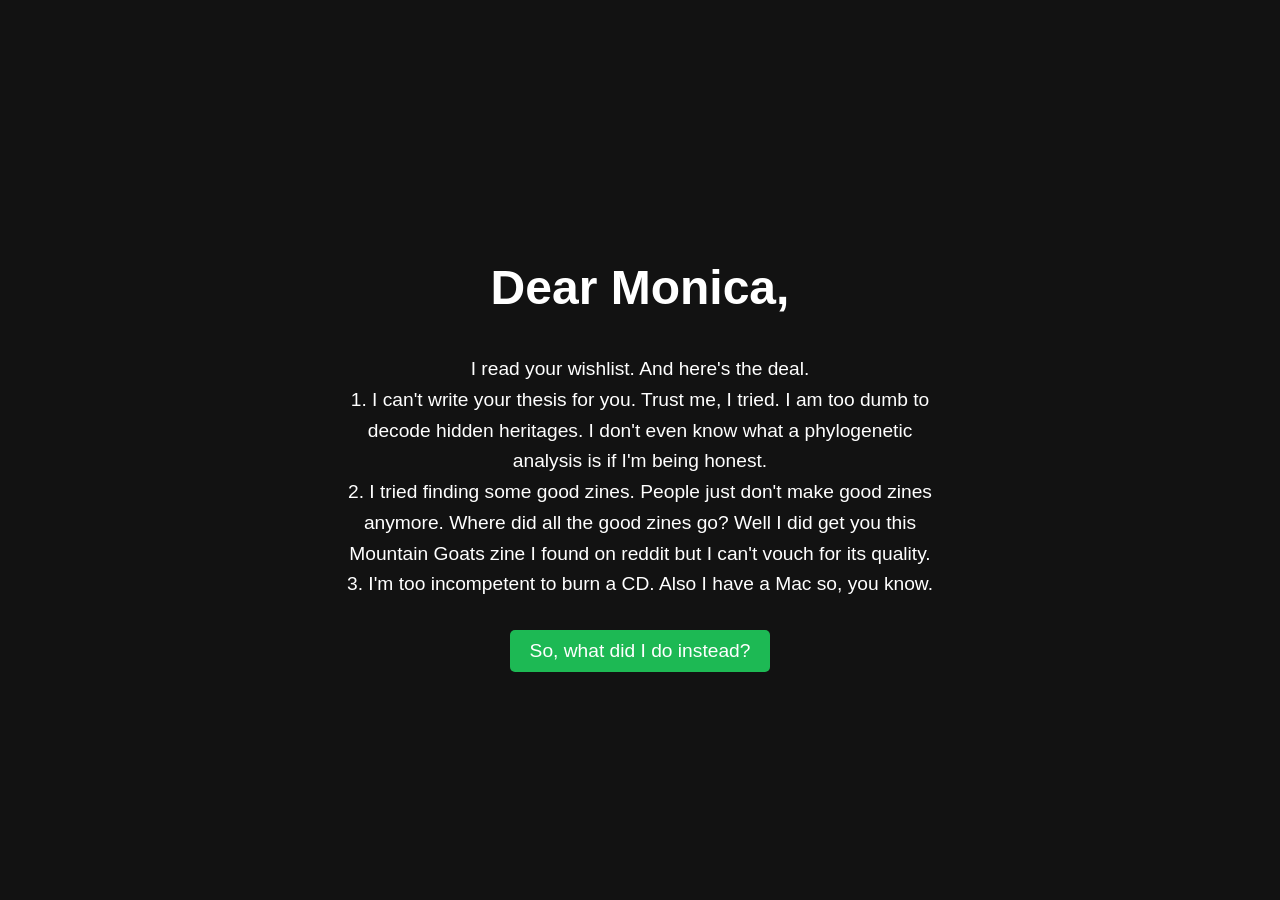
==== index.html @ f23e7cba "Update script link in index.html" ====
<!DOCTYPE html>
<html lang="en">
<head>
    <meta charset="UTF-8">
    <meta name="viewport" content="width=device-width, initial-scale=1.0">
  <link href="https://fonts.googleapis.com/css2?family=IM+Fell+DW+Pica&display=swap" rel="stylesheet">
  <link rel="stylesheet" href="style.css">


    <title>Interactive Mixtape</title>
</head>
<body>
  
  <div id="landing-page">
    <h1>Dear Monica,</h1>
    <p>I read your wishlist. And here's the deal. </br>
      1. I can't write your thesis for you. Trust me, I tried. I am too dumb to decode hidden heritages. I don't even know what a phylogenetic analysis is if I'm being honest. </br>
  2. I tried finding some good zines. People just don't make good zines anymore. Where did all the good zines go? Well I did get you this Mountain Goats zine I found on reddit but I can't vouch for its quality. </br>
  3. I'm too incompetent to burn a CD. Also I have a Mac so, you know. 
      </p>
    <button id="enter-button">So, what did I do instead?</button>
</div>

<div id="second-landing-page" style="display: none;">
    <p>So instead I set out to make this interpretative hybrid of all three. This website will be a sort of </p><div id="fancy-text">vaguely-your-thesis-inspired </br> annotated-mixtape-zine</div> <p>At first I thought I should make a mixtape of songs that narrate folk tales, but then I realize I only know about four such songs (a devastating blow), so I broadened the concept a little. Since you study common ancestry in global folktales, as well as their evolution over time, the concept is "modern takes on folk music" and "cross-country folk music/modern music polination". As an avid folk listener, this is all also (an oddly specific corner of) the music I really like. Actually maybe this whole thing is just an excuse to make someone other than me in this world listen to False Lankum. Anyways, enjoy queen.</p>
    <button id="start-button">I present to you...</button>
</div>

<div id="third-landing-page" style="display: none;">
    <h1>folklore (monica's version)</h1>
</div>


<!--   <div id="main-content"> -->

<div class="playlist-container">
  <div id="playlist-title">folklore </br>(monica's version)</div>
    <ul class="playlist" id="playlist">
    </ul>
</div>

<div id="video-background"></div>
<div class="background-mask"></div>

<div class="mixtape">
    <div class="current-song">
        <img id="song-art" src="" alt="Album Art">
        <h2 id="song-title">Song Title</h2>
        <h3 id="song-artist">Artist</h3>
    </div>

    <div class="controls">
        <button id="prev-btn" aria-label="Previous">
          <svg xmlns="http://www.w3.org/2000/svg" viewBox="0 0 24 24">
                <path d="M18 5v14l-8-7 8-7zm-9 14h2V5H9v14z"></path>
            </svg>
        </button>
        <button id="play-btn" aria-label="Play">
            <svg id="play-icon" xmlns="http://www.w3.org/2000/svg" viewBox="0 0 24 24" style="display: block;">
                <path d="M8 5v14l11-7L8 5z"></path>
            </svg>
            <svg id="pause-icon" xmlns="http://www.w3.org/2000/svg" viewBox="0 0 24 24" style="display: none;">
                <path d="M6 19h4V5H6v14zm8-14v14h4V5h-4z"></path>
            </svg>
        </button>
        <button id="next-btn" aria-label="Next">
            <svg xmlns="http://www.w3.org/2000/svg" viewBox="0 0 24 24">
                <path d="M6 19V5l8 7-8 7zm9 0V5h2v14h-2z"></path>
            </svg>
        </button>
    </div>

    <div class="progress-container">
        <div class="progress-bar" id="progress-bar"></div>
    </div>
</div>

<div class="description-container">
    <div class="description" id="song-description">
        A description of the song will go here.
    </div>
</div>
<!--   </div> -->

<audio id="audio-player" src=""></audio>

<script src="script.js"></script>
<script>
        document.addEventListener('DOMContentLoaded', () => {
        const firstLandingPage = document.getElementById('landing-page');
        const secondLandingPage = document.getElementById('second-landing-page');
        const thirdLandingPage = document.getElementById('third-landing-page');
        const mainContent = document.getElementById('main-content');
        const enterButton = document.getElementById('enter-button');

        // Transition from the first landing page to the second
        enterButton.addEventListener('click', () => {
            firstLandingPage.style.opacity = '0';
            firstLandingPage.style.transition = 'opacity 0.5s ease';
            firstLandingPage.style.display = 'none';
            secondLandingPage.style.display = 'flex';
            secondLandingPage.style.opacity = '1';
        });

        // Transition from the second landing page to the third
        const startButton = document.getElementById('start-button'); // Ensure this button exists in the second landing page
        startButton.addEventListener('click', () => {
            secondLandingPage.style.opacity = '0';
            secondLandingPage.style.transition = 'opacity 0.5s ease';
            // setTimeout(() => {
                secondLandingPage.style.display = 'none';
                thirdLandingPage.style.display = 'flex';
                thirdLandingPage.style.opacity = '1';
            // }, 500);

            // Transition from the third landing page to the main content
            setTimeout(() => {
                thirdLandingPage.style.opacity = '0';
                thirdLandingPage.style.transition = 'opacity 0.5s ease';
                thirdLandingPage.style.display = 'none';
                // mainContent.style.display = 'flex';
            }, 2000); // Show the third landing page for 2 seconds
        });
    });

  </script>

</body>
</html>
---- style.css ----
@import url('https://fonts.googleapis.com/css2?family=IM+Fell+DW+Pica&display=swap');

body {
	font-family: 'Montserrat', sans-serif;
  margin: 0;
  padding: 0;
  background-color: #121212;
  color: #ffffff;
  display: flex;
  flex-direction: row;
  height: 100vh;
  overflow: hidden;
  position: relative;
}
@keyframes fadeZoomIn {
    from {
        opacity: 0;
        transform: scale(0.8);
    }
    to {
        opacity: 1;
        transform: scale(1);
    }
}

@keyframes fadeZoomOut {
    from {
        opacity: 1;
        transform: scale(1);
    }
    to {
        opacity: 0;
        transform: scale(0.8);
    }
}

@keyframes fadeOut {
    from {
        opacity: 1;
    }
    to {
        opacity: 0;
    }
}


#landing-page {
    display: flex;
  z-index:1;
    flex-direction: column;
    justify-content: center;
    align-items: center;
    text-align: center;
    width: 100%;
    height: 100%;
    background-color: #121212;
    color: white;
    position: absolute;
    z-index: 10;
    opacity: 1;
/*     animation: fadeZoomIn 1.5s forwards; */
}

#landing-page h1 {
    font-size: 3em;
    margin-bottom: 20px;
    opacity: 0;
    animation: fadeZoomIn 1.5s forwards;
    animation-delay: 0.2s;
}

#landing-page p, #second-landing-page p {
    font-size: 1.2em;
    margin-bottom: 30px;
    max-width: 600px;
    line-height: 1.6;
    opacity: 0;
    animation: fadeZoomIn 1.5s forwards;
    animation-delay: 0.4s;
}

#landing-page button {
    background-color: #1db954;
    color: white;
    font-size: 1.2em;
    padding: 10px 20px;
    border: none;
    border-radius: 5px;
    cursor: pointer;
    transition: background-color 0.3s ease;
    opacity: 0;
    animation: fadeZoomIn 1.5s forwards;
    animation-delay: 0.6s;
}


/*         #landing-page h1 {
            font-size: 3em;
            margin-bottom: 20px;
        }

        #landing-page p {
            font-size: 1.2em;
            margin-bottom: 30px;
            max-width: 600px;
            line-height: 1.6;
        }

        #landing-page button {
            background-color: #1db954;
            color: white;
            font-size: 1.2em;
            padding: 10px 20px;
            border: none;
            border-radius: 5px;
            cursor: pointer;
            transition: background-color 0.3s ease;
        } */

        #landing-page button:hover {
            background-color: #158f4a;
        }

/*         #main-content {
            display: none;
            flex-direction: row;
            height: 100vh;
          width:100vw;
            overflow: hidden;
          
        } */

#second-landing-page {
    display: flex;
    flex-direction: column;
    justify-content: center;
    align-items: center;
    text-align: center;
    width: 100%;
    height: 100%;
    background-color: #121212;
    color: white;
    position: absolute;
    z-index: 9; /* Ensure it's below the first landing page initially */
    opacity: 1;
/*     animation: fadeZoomIn 1.5s forwards; */
}


#third-landing-page {
    display: flex;
    flex-direction: column;
    justify-content: center;
    align-items: center;
    text-align: center;
    width: 100%;
    height: 100%;
    background-color: #121212;
    color: white;
    font-family: 'IM Fell DW Pica', serif;
    position: absolute;
    z-index: 9;
    opacity: 1;
/*     animation: fadeZoomIn 1s forwards, fadeZoomOut 1s forwards 1s; */
  animation: fadeOut 1s forwards 1s;
}

#third-landing-page h1 {
  font-family: "IM Fell DW Pica", serif;
  font-weight: 400;
  font-style: italic;
}




#second-landing-page h1,
#second-landing-page p,
#second-landing-page button {
    opacity: 0;
    animation: fadeZoomIn 1.5s forwards;
}

#second-landing-page h1 {
    font-size: 2.5em;
    animation-delay: 0.2s;
}

#second-landing-page p {
    font-size: 1.2em;
    margin-bottom: 20px;
    animation-delay: 0.4s;
}

#second-landing-page button {
    background-color: #1db954;
    color: white;
    font-size: 1.2em;
    padding: 10px 20px;
    border: none;
    border-radius: 5px;
    cursor: pointer;
    transition: background-color 0.3s ease;
    animation-delay: 0.6s;
}

#second-landing-page button:hover {
    background-color: #158f4a;
}



@keyframes textPop {
  0% {
    font-variation-settings: "wght" 100, "ital" 0;
  text-shadow: none;
/*     opacity: 0; */
  }
  to {
/*     opacity: 1; */
  }
}

#fancy-text {
/*   opacity: 0; */
  display: block;
  transition: all 0.5s;
  -webkit-text-stroke: 2px #d6f4f4;
  font-variation-settings: "wght" 900, "ital" 1;
  font-size: 50px;
  text-align: center;
  color: transparent;
  font-family: "Meta", sans-serif;
/*   text-shadow: 10px 10px 0px #07bccc,
    15px 15px 0px #e601c0,
    20px 20px 0px #e9019a,
    25px 25px 0px #f40468,
    45px 45px 10px #482896; */
  text-shadow: 3px 3px 0px #07bccc,
    5px 5px 0px #e601c0,
    7px 7px 0px #e9019a,
    9px 9px 0px #f40468,
    11px 11px 10px #482896;
  animation:fadeZoomIn 1.5s forwards, textPop 2s forwards;
  cursor: pointer;
}



h2 {
  	letter-spacing: .25em;
    font-weight: 300;
}
h3 {
  letter-spacing: .1em;
  font-weight: 300
}

#video-background {
  position: absolute;
  top: 50%;
  left: 50%;
  transform: translate(-50%, -50%);
  width: 100vw;
  height: 56.25vw; /* Maintain 16:9 aspect ratio */
  z-index: -2;
  pointer-events: none;
opacity: 0.5;
}

@media (min-aspect-ratio: 16/9) {
  #video-background {
    width: 177.78vh; /* Maintain 16:9 aspect ratio */
    height: 100vh;
  }
}

@media (max-aspect-ratio: 16/9) {
  #video-background {
    width: 100vw;
    height: 56.25vw;
  }
}

.background-mask {
  position: absolute;
  top: 0;
  left: 0;
  width: 100%;
  height: 100%;
  background: radial-gradient(circle at center, transparent, black calc(0.80*min(100vw, 100vh)));
  z-index: -1;
}

.mixtape {
  flex: 1;
  text-align: center;
  z-index: 1;
  display: flex;
  flex-direction: column;
  justify-content: center;
  align-items: center;
}

.current-song {
  margin-bottom: 20px;
}

.current-song img {
  width: 200px;
  height: 200px;
  object-fit: cover;
  border-radius: 10px;
}

.controls {
  margin-top: 20px;
}

.progress-container {
  margin-top: 15px;
  width: 80%;
  height: 10px;
  background-color: #333;
  border-radius: 5px;
  overflow: hidden;
  position: relative;
}

.progress-bar {
  height: 100%;
  background-color: #1db954;
  width: 0%;
  transition: width 0.1s linear;
}

.controls button {
  background: none;
  border: none;
  cursor: pointer;
  padding: 10px;
  display: inline-flex;
  align-items: center;
  justify-content: center;
}

.controls button svg {
  width: 24px;
  height: 24px;
  fill: white;
  transition: transform 0.2s ease, fill 0.2s ease;
}

.controls button:hover svg {
  fill: #1db954; /* Spotify green */
  transform: scale(1.1); /* Slightly enlarge on hover */
}

.playlist-container {
  width: 300px;
  background-color: black;
  color: white;
  padding: 20px;
  overflow-y: auto;
  box-shadow: 5px 0 10px rgba(0, 0, 0, 0.5);
  position: relative;
  z-index: 2;
}

.description-container {
  width: 300px;
  background-color: black;
  color: white;
  padding: 20px;
  overflow-y: auto;
  box-shadow: -5px 0 10px rgba(0, 0, 0, 0.5);
  position: relative;
  z-index: 2;
  overflow-y: scroll;
}

.description {
  margin: 20px 0;
  padding: 10px 0;
  text-align: left;
  font-size: 18px;
  color: #e0e0e0;
  line-height: 1.6;
}

.playlist {
  padding: 0;
  margin: 0;
}

#playlist-title {
  margin: 10px;
  font-size: 30px;
  font-family: "IM Fell DW Pica", serif;
  font-weight: 400;
  font-style: italic;
}

.playlist li {
  list-style: none;
  margin: 10px 0;
  padding: 10px;
  font-size: 18px;
  cursor: pointer;
}

.playlist li:hover {
  background-color: #333333;
}

.playlist li.active {
  font-weight: bold;
  color: #1db954;
}
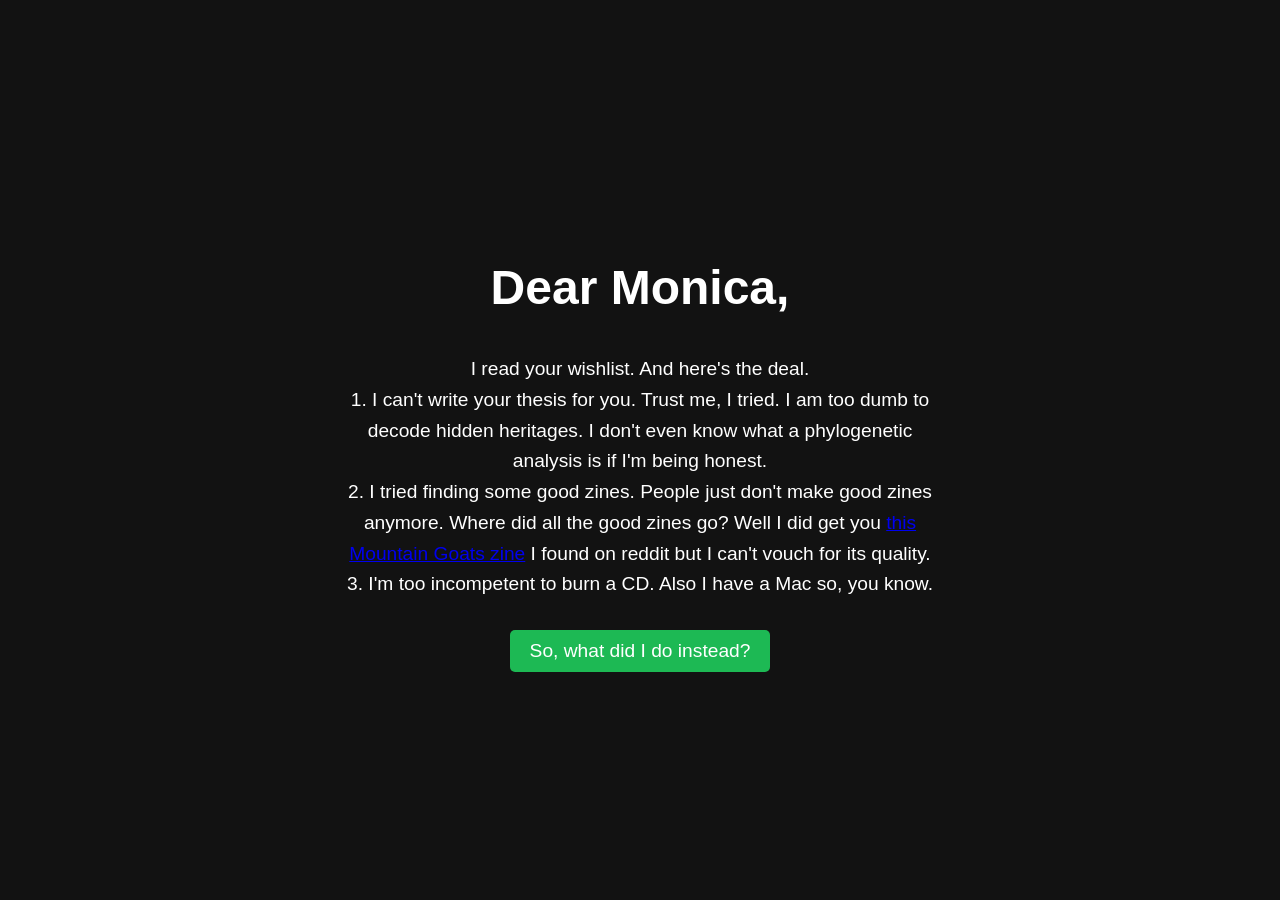
==== commit cb8cf0a7: "Link to TMG zine" ====
--- a/index.html
+++ b/index.html
@@ -15,7 +15,7 @@
     <h1>Dear Monica,</h1>
     <p>I read your wishlist. And here's the deal. </br>
       1. I can't write your thesis for you. Trust me, I tried. I am too dumb to decode hidden heritages. I don't even know what a phylogenetic analysis is if I'm being honest. </br>
-  2. I tried finding some good zines. People just don't make good zines anymore. Where did all the good zines go? Well I did get you this Mountain Goats zine I found on reddit but I can't vouch for its quality. </br>
+  2. I tried finding some good zines. People just don't make good zines anymore. Where did all the good zines go? Well I did get you <a href="TMG Zine.pdf" target="_blank">this Mountain Goats zine</a> I found on reddit but I can't vouch for its quality. </br>
   3. I'm too incompetent to burn a CD. Also I have a Mac so, you know. 
       </p>
     <button id="enter-button">So, what did I do instead?</button>
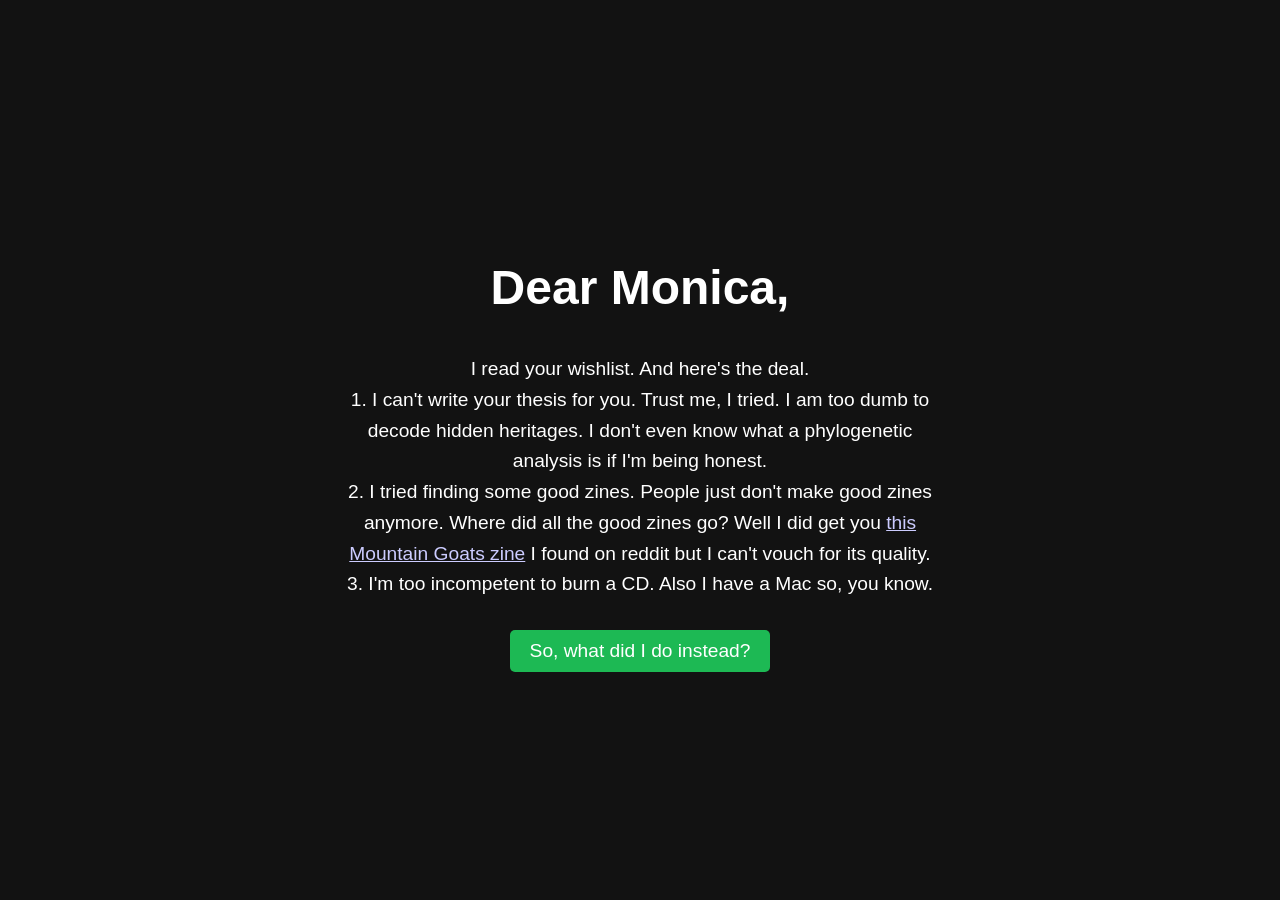
==== commit b19f7acf: "TMFZine relink" ====
--- a/index.html
+++ b/index.html
@@ -15,7 +15,7 @@
     <h1>Dear Monica,</h1>
     <p>I read your wishlist. And here's the deal. </br>
       1. I can't write your thesis for you. Trust me, I tried. I am too dumb to decode hidden heritages. I don't even know what a phylogenetic analysis is if I'm being honest. </br>
-  2. I tried finding some good zines. People just don't make good zines anymore. Where did all the good zines go? Well I did get you <a href="TMG Zine.pdf" target="_blank">this Mountain Goats zine</a> I found on reddit but I can't vouch for its quality. </br>
+  2. I tried finding some good zines. People just don't make good zines anymore. Where did all the good zines go? Well I did get you <a href="TMGZine.pdf" target="_blank" style="color:#ccccff;">this Mountain Goats zine</a> I found on reddit but I can't vouch for its quality. </br>
   3. I'm too incompetent to burn a CD. Also I have a Mac so, you know. 
       </p>
     <button id="enter-button">So, what did I do instead?</button>
@@ -23,6 +23,7 @@
 
 <div id="second-landing-page" style="display: none;">
     <p>So instead I set out to make this interpretative hybrid of all three. This website will be a sort of </p><div id="fancy-text">vaguely-your-thesis-inspired </br> annotated-mixtape-zine</div> <p>At first I thought I should make a mixtape of songs that narrate folk tales, but then I realize I only know about four such songs (a devastating blow), so I broadened the concept a little. Since you study common ancestry in global folktales, as well as their evolution over time, the concept is "modern takes on folk music" and "cross-country folk music/modern music polination". As an avid folk listener, this is all also (an oddly specific corner of) the music I really like. Actually maybe this whole thing is just an excuse to make someone other than me in this world listen to False Lankum. Anyways, enjoy queen.</p>
+    <p style="font-weight: 700; color: #ccccff">This experience is best enjoyed in a 1:2.5ish height to width aspect ratio.</p> <p>(So that this page of text just vertically fits on the screen and is about 1/3 or 1/4 of total width).</p>
     <button id="start-button">I present to you...</button>
 </div>
 
@@ -32,6 +33,13 @@
 
 
 <!--   <div id="main-content"> -->
+
+<div id="left-frame" class="frame">
+    <img src="" alt="">
+</div>
+<div id="right-frame" class="frame">
+    <img src="" alt="">
+</div>
 
 <div class="playlist-container">
   <div id="playlist-title">folklore </br>(monica's version)</div>
--- a/style.css
+++ b/style.css
@@ -423,3 +423,48 @@
 
 
 
+
+.frame {
+    position: absolute;
+/*     top: 50%; */
+  top: 0;
+/*     transform: translateY(-50%); */
+/*     opacity: 0; */
+  opacity: 1;
+    transition: transform 0.6s ease-out, opacity 0.6s ease-out;
+    z-index: 0;
+}
+
+#left-frame {
+    left: 0px; /* Start off-screen on the left */
+    transform: translateX(-100%);
+
+}
+
+#right-frame {
+    right: 0px; /* Start off-screen on the right */
+  transform: translateX(100%);
+}
+
+.frame img {
+/*     width: 300px; Adjust based on frame size */
+/*     height: auto; */
+  width: auto;
+}
+
+#left-frame.active {
+    opacity: 1;
+    transform: translateX(340px);
+/*   border: none; */
+}
+
+#right-frame.active {
+    opacity: 1;
+    transform: translateX(-340px);
+}
+
+
+
+
+
+
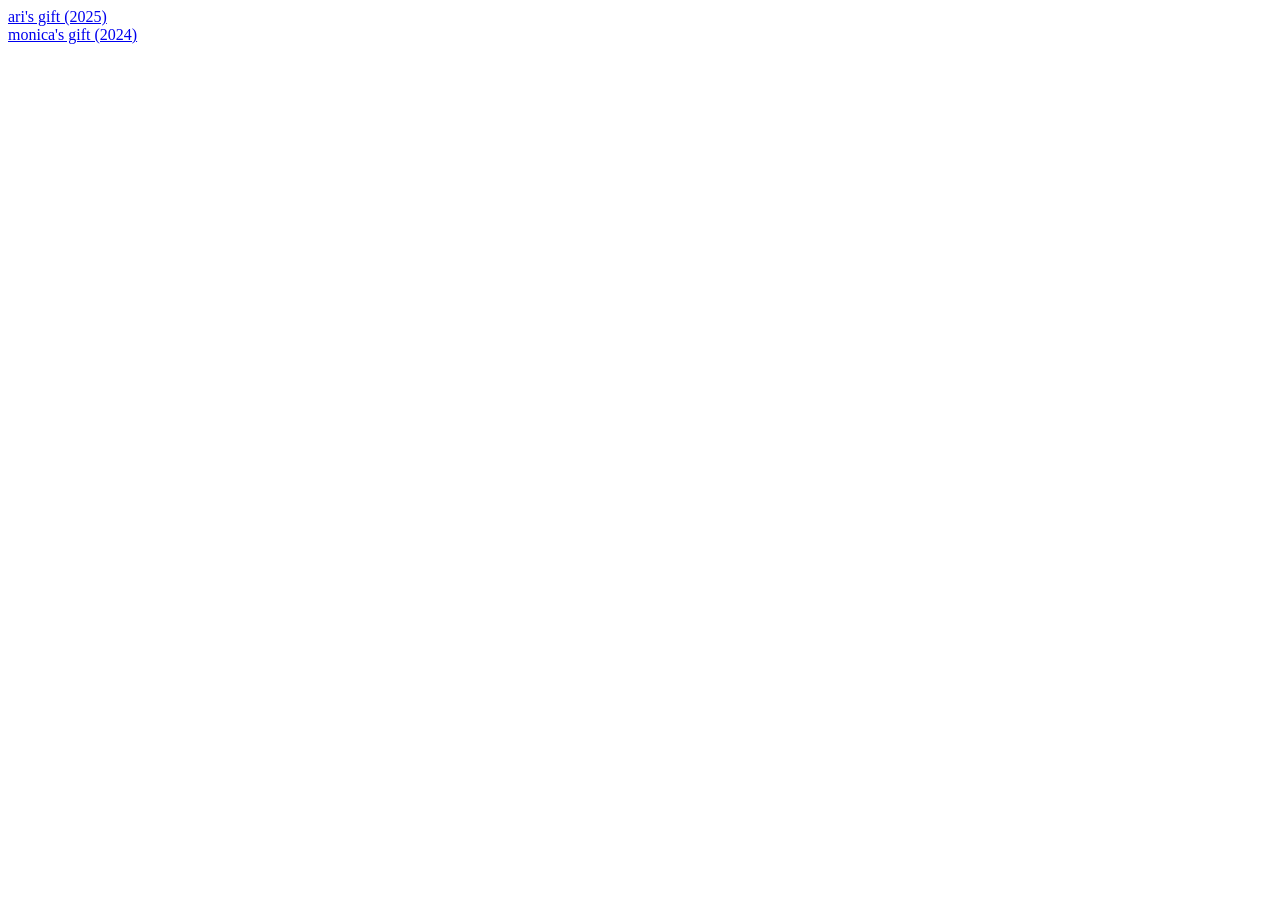
==== commit 6eaf8406: "Gift index in index.html" ====
--- a/index.html
+++ b/index.html
@@ -1,137 +1,11 @@
 <!DOCTYPE html>
 <html lang="en">
 <head>
-    <meta charset="UTF-8">
-    <meta name="viewport" content="width=device-width, initial-scale=1.0">
-  <link href="https://fonts.googleapis.com/css2?family=IM+Fell+DW+Pica&display=swap" rel="stylesheet">
-  <link rel="stylesheet" href="style.css">
 
-
-    <title>Interactive Mixtape</title>
+    <title>sanyo gift repo</title>
 </head>
 <body>
-  
-  <div id="landing-page">
-    <h1>Dear Monica,</h1>
-    <p>I read your wishlist. And here's the deal. </br>
-      1. I can't write your thesis for you. Trust me, I tried. I am too dumb to decode hidden heritages. I don't even know what a phylogenetic analysis is if I'm being honest. </br>
-  2. I tried finding some good zines. People just don't make good zines anymore. Where did all the good zines go? Well I did get you <a href="TMGZine.pdf" target="_blank" style="color:#ccccff;">this Mountain Goats zine</a> I found on reddit but I can't vouch for its quality. </br>
-  3. I'm too incompetent to burn a CD. Also I have a Mac so, you know. 
-      </p>
-    <button id="enter-button">So, what did I do instead?</button>
-</div>
-
-<div id="second-landing-page" style="display: none;">
-    <p>So instead I set out to make this interpretative hybrid of all three. This website will be a sort of </p><div id="fancy-text">vaguely-your-thesis-inspired </br> annotated-mixtape-zine</div> <p>At first I thought I should make a mixtape of songs that narrate folk tales, but then I realize I only know about four such songs (a devastating blow), so I broadened the concept a little. Since you study common ancestry in global folktales, as well as their evolution over time, the concept is "modern takes on folk music" and "cross-country folk music/modern music polination". As an avid folk listener, this is all also (an oddly specific corner of) the music I really like. Actually maybe this whole thing is just an excuse to make someone other than me in this world listen to False Lankum. Anyways, enjoy queen.</p>
-    <p style="font-weight: 700; color: #ccccff">This experience is best enjoyed in a 1:2.5ish height to width aspect ratio.</p> <p>(So that this page of text just vertically fits on the screen and is about 1/3 or 1/4 of total width).</p>
-    <button id="start-button">I present to you...</button>
-</div>
-
-<div id="third-landing-page" style="display: none;">
-    <h1>folklore (monica's version)</h1>
-</div>
-
-
-<!--   <div id="main-content"> -->
-
-<div id="left-frame" class="frame">
-    <img src="" alt="">
-</div>
-<div id="right-frame" class="frame">
-    <img src="" alt="">
-</div>
-
-<div class="playlist-container">
-  <div id="playlist-title">folklore </br>(monica's version)</div>
-    <ul class="playlist" id="playlist">
-    </ul>
-</div>
-
-<div id="video-background"></div>
-<div class="background-mask"></div>
-
-<div class="mixtape">
-    <div class="current-song">
-        <img id="song-art" src="" alt="Album Art">
-        <h2 id="song-title">Song Title</h2>
-        <h3 id="song-artist">Artist</h3>
-    </div>
-
-    <div class="controls">
-        <button id="prev-btn" aria-label="Previous">
-          <svg xmlns="http://www.w3.org/2000/svg" viewBox="0 0 24 24">
-                <path d="M18 5v14l-8-7 8-7zm-9 14h2V5H9v14z"></path>
-            </svg>
-        </button>
-        <button id="play-btn" aria-label="Play">
-            <svg id="play-icon" xmlns="http://www.w3.org/2000/svg" viewBox="0 0 24 24" style="display: block;">
-                <path d="M8 5v14l11-7L8 5z"></path>
-            </svg>
-            <svg id="pause-icon" xmlns="http://www.w3.org/2000/svg" viewBox="0 0 24 24" style="display: none;">
-                <path d="M6 19h4V5H6v14zm8-14v14h4V5h-4z"></path>
-            </svg>
-        </button>
-        <button id="next-btn" aria-label="Next">
-            <svg xmlns="http://www.w3.org/2000/svg" viewBox="0 0 24 24">
-                <path d="M6 19V5l8 7-8 7zm9 0V5h2v14h-2z"></path>
-            </svg>
-        </button>
-    </div>
-
-    <div class="progress-container">
-        <div class="progress-bar" id="progress-bar"></div>
-    </div>
-</div>
-
-<div class="description-container">
-    <div class="description" id="song-description">
-        A description of the song will go here.
-    </div>
-</div>
-<!--   </div> -->
-
-<audio id="audio-player" src=""></audio>
-
-<script src="script.js"></script>
-<script>
-        document.addEventListener('DOMContentLoaded', () => {
-        const firstLandingPage = document.getElementById('landing-page');
-        const secondLandingPage = document.getElementById('second-landing-page');
-        const thirdLandingPage = document.getElementById('third-landing-page');
-        const mainContent = document.getElementById('main-content');
-        const enterButton = document.getElementById('enter-button');
-
-        // Transition from the first landing page to the second
-        enterButton.addEventListener('click', () => {
-            firstLandingPage.style.opacity = '0';
-            firstLandingPage.style.transition = 'opacity 0.5s ease';
-            firstLandingPage.style.display = 'none';
-            secondLandingPage.style.display = 'flex';
-            secondLandingPage.style.opacity = '1';
-        });
-
-        // Transition from the second landing page to the third
-        const startButton = document.getElementById('start-button'); // Ensure this button exists in the second landing page
-        startButton.addEventListener('click', () => {
-            secondLandingPage.style.opacity = '0';
-            secondLandingPage.style.transition = 'opacity 0.5s ease';
-            // setTimeout(() => {
-                secondLandingPage.style.display = 'none';
-                thirdLandingPage.style.display = 'flex';
-                thirdLandingPage.style.opacity = '1';
-            // }, 500);
-
-            // Transition from the third landing page to the main content
-            setTimeout(() => {
-                thirdLandingPage.style.opacity = '0';
-                thirdLandingPage.style.transition = 'opacity 0.5s ease';
-                thirdLandingPage.style.display = 'none';
-                // mainContent.style.display = 'flex';
-            }, 2000); // Show the third landing page for 2 seconds
-        });
-    });
-
-  </script>
-
+ <a href="ari.html">ari's gift (2025)</a><br/>
+<a href="monica.html">monica's gift (2024)</a><br/>
 </body>
 </html>
